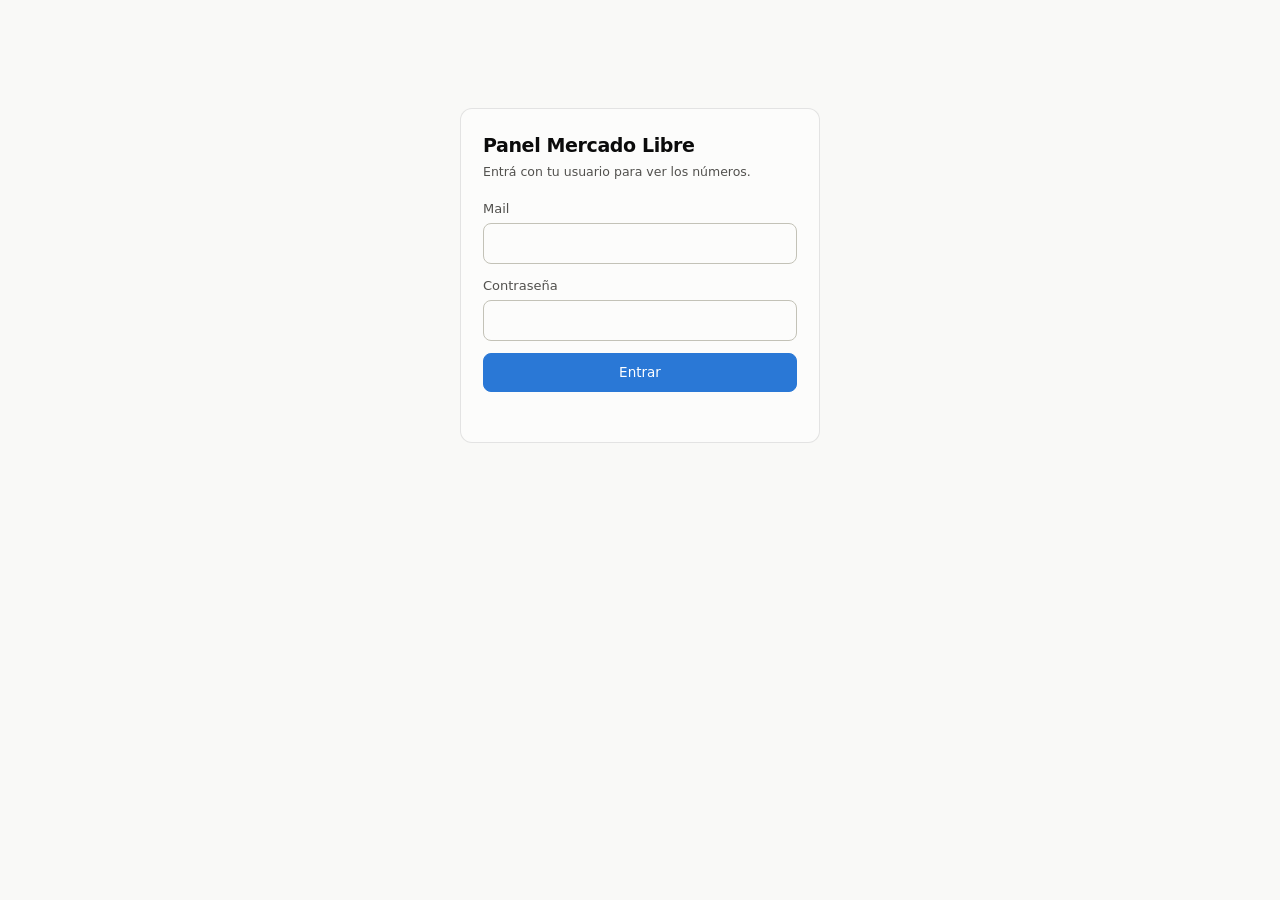
==== index.html @ 1b263638 "Add files via upload" ====
<!doctype html>
<html lang="es">
<head>
<meta charset="utf-8">
<meta name="viewport" content="width=device-width, initial-scale=1, viewport-fit=cover">
<title>Panel Mercado Libre</title>
<style>
  :root{
    color-scheme: light;
    --plane:#f9f9f7; --surface:#fcfcfb;
    --ink:#0b0b0b; --ink-2:#52514e; --muted:#898781;
    --grid:#e1e0d9; --axis:#c3c2b7; --border:rgba(11,11,11,.10);
    --serie:#2a78d6; --bueno:#006300; --malo:#d03b3b;
  }
  @media (prefers-color-scheme: dark){
    :root:not([data-theme="light"]){
      color-scheme: dark;
      --plane:#0d0d0d; --surface:#1a1a19;
      --ink:#f0efec; --ink-2:#c3c2b7; --muted:#898781;
      --grid:#2c2c2a; --axis:#383835; --border:rgba(255,255,255,.10);
      --serie:#3987e5; --bueno:#0ca30c; --malo:#d03b3b;
    }
  }
  :root[data-theme="dark"]{
    color-scheme: dark;
    --plane:#0d0d0d; --surface:#1a1a19;
    --ink:#f0efec; --ink-2:#c3c2b7; --muted:#898781;
    --grid:#2c2c2a; --axis:#383835; --border:rgba(255,255,255,.10);
    --serie:#3987e5; --bueno:#0ca30c; --malo:#d03b3b;
  }
  *{box-sizing:border-box}
  body{
    margin:0; background:var(--plane); color:var(--ink);
    font:15px/1.5 system-ui,-apple-system,"Segoe UI",sans-serif;
    padding-left:env(safe-area-inset-left); padding-right:env(safe-area-inset-right);
  }
  .wrap{max-width:1180px; margin:0 auto; padding:16px}
  h1{font-size:19px; margin:0; letter-spacing:-.02em}
  h2{font-size:14px; margin:26px 0 10px; letter-spacing:-.01em}
  .sub{font-size:12.5px; color:var(--ink-2); margin-top:3px}
  .card{background:var(--surface); border:1px solid var(--border); border-radius:12px}
  .pad{padding:15px 17px}
  .top{display:flex; align-items:flex-start; gap:12px; flex-wrap:wrap; margin-bottom:18px}
  .top .sp{flex:1 1 auto}
  button{
    font:inherit; font-size:13.5px; padding:8px 14px; border-radius:8px; cursor:pointer;
    border:1px solid var(--border); background:var(--surface); color:var(--ink);
  }
  button.p{background:var(--serie); border-color:var(--serie); color:#fff}
  button:disabled{opacity:.55; cursor:default}
  input{
    font:inherit; width:100%; padding:10px 12px; margin-top:4px; border-radius:8px;
    border:1px solid var(--axis); background:var(--surface); color:var(--ink);
  }
  label{display:block; margin-bottom:12px; font-size:13px; color:var(--ink-2)}

  /* ----- login ----- */
  #login{max-width:360px; margin:12vh auto}
  #login .pad{padding:22px}
  #err{color:var(--malo); font-size:13px; margin-top:10px; min-height:18px}

  /* ----- tarjetas de número ----- */
  .kpis{display:grid; gap:12px; grid-template-columns:repeat(auto-fit,minmax(165px,1fr))}
  .kpi .lab{font-size:12px; color:var(--ink-2)}
  .kpi .val{font-size:23px; font-weight:650; letter-spacing:-.02em; margin-top:3px}
  .kpi .hint{font-size:11.5px; color:var(--muted); margin-top:2px}

  /* ----- gráficos ----- */
  .charts{display:grid; gap:12px; grid-template-columns:repeat(auto-fit,minmax(300px,1fr))}
  .chart{position:relative}
  svg{display:block; width:100%; height:auto; overflow:visible}
  .gl{stroke:var(--grid); stroke-width:1}
  .ax{fill:var(--muted); font-size:10px}
  .bar{fill:var(--serie)}
  .bar:hover{opacity:.78}
  .tip{
    position:absolute; pointer-events:none; opacity:0; transition:opacity .1s;
    background:var(--surface); border:1px solid var(--border); border-radius:8px;
    padding:7px 10px; font-size:12px; box-shadow:0 4px 14px rgba(0,0,0,.14); white-space:nowrap; z-index:5;
  }

  /* ----- tablas ----- */
  .scroll{overflow-x:auto; -webkit-overflow-scrolling:touch}
  table{width:100%; border-collapse:collapse; font-size:13px}
  th,td{padding:8px 10px; text-align:left; border-bottom:1px solid var(--grid); white-space:nowrap}
  th{font-size:11.5px; color:var(--ink-2); font-weight:600; text-transform:uppercase; letter-spacing:.04em}
  td.n,th.n{text-align:right; font-variant-numeric:tabular-nums}
  td.t{white-space:normal; min-width:200px; max-width:380px}
  tbody tr:last-child td{border-bottom:0}
  .tag{display:inline-block; font-size:11px; padding:1px 7px; border-radius:999px; border:1px solid var(--border); color:var(--ink-2)}
  .aviso{font-size:12.5px; color:var(--ink-2); margin-top:10px}
  .oculto{display:none}
  @media (max-width:560px){
    .wrap{padding:12px}
    .kpi .val{font-size:20px}
    th,td{padding:7px 8px}
  }
</style>
</head>
<body>

<!-- =================== LOGIN =================== -->
<div id="login" class="card">
  <div class="pad">
    <h1>Panel Mercado Libre</h1>
    <div class="sub" style="margin-bottom:18px">Entrá con tu usuario para ver los números.</div>
    <form id="form-login">
      <label>Mail
        <input type="email" id="mail" autocomplete="username" required>
      </label>
      <label>Contraseña
        <input type="password" id="pass" autocomplete="current-password" required>
      </label>
      <button class="p" type="submit" id="btn-entrar" style="width:100%">Entrar</button>
      <div id="err"></div>
    </form>
  </div>
</div>

<!-- =================== PANEL =================== -->
<div id="panel" class="wrap oculto">
  <div class="top">
    <div>
      <h1>Panel Mercado Libre</h1>
      <div class="sub" id="cuando">cargando…</div>
    </div>
    <div class="sp"></div>
    <button id="btn-tema" title="Cambiar entre claro y oscuro">◐</button>
    <button id="btn-salir">Salir</button>
  </div>

  <div id="contenido"></div>
</div>

<script>
const SUPABASE_URL = 'https://bwbwttwikfizocgkfunx.supabase.co';
const SUPABASE_ANON = 'sb_publishable_n0OxxHgMvSP990vrfa_myg_s1zFRtFX';

// ---------- utilidades ----------
const $ = (s) => document.querySelector(s);
const esc = (s) => String(s ?? '').replace(/[&<>"']/g, (c) => ({'&':'&amp;','<':'&lt;','>':'&gt;','"':'&quot;',"'":'&#39;'}[c]));
const nf = new Intl.NumberFormat('es-AR', { maximumFractionDigits: 0 });
const money = (v) => (v === null || v === undefined || Number.isNaN(Number(v))) ? '—' : '$' + nf.format(Math.round(Number(v)));
const numero = (v) => (v === null || v === undefined) ? '—' : nf.format(Number(v));
const fechaCorta = (d) => { try { return new Date(d + 'T12:00:00').toLocaleDateString('es-AR', { day: '2-digit', month: 'short' }); } catch { return d; } };
const fechaLarga = (d) => { try { return new Date(d).toLocaleString('es-AR'); } catch { return d; } };

const guardar = (k, v) => { try { localStorage.setItem(k, v); } catch {} };
const leer = (k) => { try { return localStorage.getItem(k); } catch { return null; } };
const borrar = (k) => { try { localStorage.removeItem(k); } catch {} };

// ---------- tema ----------
(function tema() {
  const t = leer('tema');
  if (t) document.documentElement.setAttribute('data-theme', t);
})();
$('#btn-tema').onclick = () => {
  const oscuro = getComputedStyle(document.body).backgroundColor === 'rgb(13, 13, 13)';
  const nuevo = oscuro ? 'light' : 'dark';
  document.documentElement.setAttribute('data-theme', nuevo);
  guardar('tema', nuevo);
};

// ---------- sesión ----------
let token = leer('token');

async function entrar(email, password) {
  const r = await fetch(SUPABASE_URL + '/auth/v1/token?grant_type=password', {
    method: 'POST',
    headers: { apikey: SUPABASE_ANON, 'content-type': 'application/json' },
    body: JSON.stringify({ email, password }),
  });
  const j = await r.json().catch(() => ({}));
  if (!r.ok) {
    const m = String(j.error_description || j.msg || j.message || '');
    if (/invalid login/i.test(m)) throw new Error('Mail o contraseña incorrectos.');
    if (/not confirmed/i.test(m)) throw new Error('El usuario está sin confirmar. Pedí que lo confirmen en Supabase.');
    throw new Error(m || 'No pude entrar.');
  }
  token = j.access_token;
  guardar('token', token);
  return token;
}

function salir() {
  borrar('token');
  token = null;
  $('#panel').classList.add('oculto');
  $('#login').classList.remove('oculto');
}
$('#btn-salir').onclick = salir;

/** Lee una tabla. Trae de a 1000 filas hasta terminar. */
async function tabla(nombre, { select = '*', orden = null, limite = 5000 } = {}) {
  const filas = [];
  let desde = 0;
  while (filas.length < limite) {
    const q = new URLSearchParams({ select });
    if (orden) q.set('order', orden);
    const hasta = desde + 999;
    const r = await fetch(`${SUPABASE_URL}/rest/v1/${nombre}?${q}`, {
      headers: {
        apikey: SUPABASE_ANON,
        authorization: 'Bearer ' + token,
        range: `${desde}-${hasta}`,
        'range-unit': 'items',
      },
    });
    if (r.status === 401 || r.status === 403) { const e = new Error('Tu sesión venció. Entrá de nuevo.'); e.vencido = true; throw e; }
    if (!r.ok) throw new Error(`No pude leer ${nombre} (${r.status}).`);
    const lote = await r.json();
    filas.push(...lote);
    if (lote.length < 1000) break;
    desde += 1000;
  }
  return filas;
}

// ---------- gráfico de barras, una sola serie ----------
function barras(cont, { datos, valor, etiqueta, titulo, formato = money }) {
  if (!datos.length) { cont.innerHTML = `<div class="pad"><h3 style="margin:0;font-size:13.5px">${esc(titulo)}</h3><div class="aviso">Sin datos.</div></div>`; return; }
  const W = 560, H = 190, mI = 8, mD = 8, mS = 14, mB = 24;
  const max = Math.max(...datos.map(valor), 0) || 1;
  const anchoUtil = W - mI - mD;
  const paso = anchoUtil / datos.length;
  const ancho = Math.max(1, paso - 2); // 2px de aire entre barras
  const alturaUtil = H - mS - mB;

  // 3 líneas de referencia
  const lineas = [0, 0.5, 1].map((f) => ({ y: mS + alturaUtil * (1 - f), v: max * f }));

  const barrasSvg = datos.map((d, i) => {
    const v = valor(d) || 0;
    const h = Math.max(v > 0 ? 2 : 0, (v / max) * alturaUtil);
    const x = mI + i * paso;
    const y = mS + alturaUtil - h;
    return `<rect class="bar" x="${x.toFixed(1)}" y="${y.toFixed(1)}" width="${ancho.toFixed(1)}" height="${h.toFixed(1)}" rx="3"
              data-i="${i}"><title></title></rect>`;
  }).join('');

  const cadaCuantas = Math.ceil(datos.length / 6);
  const ticks = datos.map((d, i) => (i % cadaCuantas === 0
    ? `<text class="ax" x="${(mI + i * paso + ancho / 2).toFixed(1)}" y="${H - 8}" text-anchor="middle">${esc(etiqueta(d))}</text>` : '')).join('');

  cont.innerHTML = `
    <div class="pad" style="padding-bottom:6px">
      <h3 style="margin:0;font-size:13.5px">${esc(titulo)}</h3>
      <div class="sub">máximo del período: ${formato(max)}</div>
    </div>
    <div class="chart">
      <svg viewBox="0 0 ${W} ${H}" preserveAspectRatio="none" role="img" aria-label="${esc(titulo)}">
        ${lineas.map((l) => `<line class="gl" x1="${mI}" x2="${W - mD}" y1="${l.y.toFixed(1)}" y2="${l.y.toFixed(1)}"/>`).join('')}
        ${barrasSvg}
        ${ticks}
      </svg>
      <div class="tip"></div>
    </div>`;

  const tip = cont.querySelector('.tip');
  const chart = cont.querySelector('.chart');
  chart.addEventListener('pointermove', (e) => {
    const r = e.target.closest('.bar');
    if (!r) { tip.style.opacity = 0; return; }
    const d = datos[Number(r.dataset.i)];
    tip.innerHTML = `<b>${esc(etiqueta(d))}</b> · ${formato(valor(d))}`;
    const caja = chart.getBoundingClientRect();
    tip.style.opacity = 1;
    tip.style.left = Math.min(Math.max(8, e.clientX - caja.left - tip.offsetWidth / 2), caja.width - tip.offsetWidth - 8) + 'px';
    tip.style.top = Math.max(0, e.clientY - caja.top - tip.offsetHeight - 10) + 'px';
  });
  chart.addEventListener('pointerleave', () => { tip.style.opacity = 0; });
}

// ---------- armado del panel ----------
function kpi(lab, val, hint) {
  return `<div class="card pad kpi"><div class="lab">${esc(lab)}</div><div class="val">${val}</div>${hint ? `<div class="hint">${esc(hint)}</div>` : ''}</div>`;
}

async function cargar() {
  const cont = $('#contenido');
  cont.innerHTML = '<div class="card pad">Cargando datos…</div>';

  const [sync] = await tabla('ml_sync');
  const ventas = await tabla('ml_sales', { orden: 'sold_at.desc' });
  const publicaciones = await tabla('ml_listings');
  const ads = await tabla('ml_ads_daily', { orden: 'day.asc' });

  const t = sync?.totals || {};
  $('#cuando').textContent = sync
    ? `Datos subidos el ${fechaLarga(sync.synced_at)} · período ${sync.period_from} → ${sync.period_to}`
    : 'Todavía no se subió ningún dato desde la fábrica.';

  // --- facturación por día, a partir de las ventas ---
  const porDia = new Map();
  for (const v of ventas) porDia.set(v.sold_at, (porDia.get(v.sold_at) || 0) + Number(v.gross_revenue || 0));
  const dias = [...porDia.entries()].sort((a, b) => a[0] < b[0] ? -1 : 1).map(([day, total]) => ({ day, total }));

  // --- ranking de publicaciones por facturación del período ---
  const porItem = new Map();
  for (const v of ventas) {
    const k = v.item_id || v.sku || 'sin-id';
    const a = porItem.get(k) || { item_id: v.item_id, titulo: v.title, sku: v.sku, unidades: 0, facturacion: 0, publicidad: 0 };
    a.unidades += Number(v.quantity || 1);
    a.facturacion += Number(v.gross_revenue || 0);
    a.publicidad += Number(v.advertising || 0);
    porItem.set(k, a);
  }
  const porId = new Map(publicaciones.map((p) => [p.item_id, p]));
  const ranking = [...porItem.values()].sort((a, b) => b.facturacion - a.facturacion).slice(0, 40);

  const seLlevaMl = (Number(t.commission) || 0) + (Number(t.shipping) || 0) + (Number(t.financing) || 0) + (Number(t.other) || 0);

  cont.innerHTML = `
    <div class="kpis">
      ${kpi('Facturación', money(t.grossRevenue), `${numero(t.orders)} órdenes · ${numero(t.units)} unidades`)}
      ${kpi('Ticket promedio', money(t.avgTicket), 'por orden')}
      ${kpi('Se lleva Mercado Libre', money(seLlevaMl), t.totalPaidToMlPct ? `comisión, envío y cargos` : '')}
      ${kpi('Publicidad', money(t.advertising), t.adsPctOfRevenue ? `${String(t.adsPctOfRevenue).replace('.', ',')}% de la facturación` : '')}
      ${kpi('Neto recibido', money(t.netReceived), 'lo que deposita Mercado Libre')}
      ${kpi('Publicaciones activas', numero(t.listingsActive), `de ${numero(t.listingsTotal)} en total`)}
    </div>
    ${t.profitKnown === false ? `<div class="card pad aviso" style="margin-top:12px">
      <b>Ojo:</b> la ganancia y el margen no aparecen porque faltan costos de producto cargados en el panel de la fábrica.
      Los números de arriba son facturación y cargos, no ganancia.
    </div>` : ''}

    <h2>Día a día</h2>
    <div class="charts">
      <div class="card" id="g-fact"></div>
      <div class="card" id="g-ads"></div>
    </div>

    <h2>Publicaciones que más facturaron</h2>
    <div class="card scroll">
      <table>
        <thead><tr>
          <th>Publicación</th><th>SKU</th><th class="n">Unidades</th><th class="n">Facturación</th>
          <th class="n">Publicidad</th><th class="n">Precio hoy</th><th class="n">Stock</th><th>Estado</th>
        </tr></thead>
        <tbody>
          ${ranking.map((r) => {
            const p = porId.get(r.item_id) || {};
            return `<tr>
              <td class="t">${p.permalink ? `<a href="${esc(p.permalink)}" target="_blank" rel="noopener" style="color:inherit">${esc(r.titulo || '—')}</a>` : esc(r.titulo || '—')}</td>
              <td>${esc(r.sku || '—')}</td>
              <td class="n">${numero(r.unidades)}</td>
              <td class="n">${money(r.facturacion)}</td>
              <td class="n">${r.publicidad ? money(r.publicidad) : '—'}</td>
              <td class="n">${money(p.price)}</td>
              <td class="n">${numero(p.stock)}</td>
              <td><span class="tag">${esc(p.status || '—')}</span></td>
            </tr>`;
          }).join('')}
        </tbody>
      </table>
    </div>

    <h2>Últimas ventas</h2>
    <div class="card scroll">
      <table>
        <thead><tr>
          <th>Fecha</th><th>Publicación</th><th class="n">Cant.</th><th class="n">Cobrado</th>
          <th class="n">Comisión</th><th class="n">Envío</th><th class="n">Neto</th>
        </tr></thead>
        <tbody>
          ${ventas.slice(0, 60).map((v) => `<tr>
            <td>${fechaCorta(v.sold_at)}</td>
            <td class="t">${esc(v.title || v.item_id || '—')}</td>
            <td class="n">${numero(v.quantity)}</td>
            <td class="n">${money(v.gross_revenue)}</td>
            <td class="n">${money(v.commission)}</td>
            <td class="n">${money(v.shipping)}</td>
            <td class="n">${money(v.net_received)}</td>
          </tr>`).join('')}
        </tbody>
      </table>
      <div class="pad aviso">Se muestran las 60 más recientes de ${numero(ventas.length)}.</div>
    </div>

    <div class="aviso" style="margin:26px 0 40px">
      Esta página <b>solo lee</b>. Desde acá no se puede cambiar nada, ni en el panel ni en Mercado Libre.
      Los datos se actualizan cuando se suben desde la computadora de la fábrica.
    </div>`;

  barras($('#g-fact'), { datos: dias, valor: (d) => d.total, etiqueta: (d) => fechaCorta(d.day), titulo: 'Facturación por día' });
  barras($('#g-ads'), { datos: ads, valor: (d) => Number(d.cost || 0), etiqueta: (d) => fechaCorta(d.day), titulo: 'Publicidad por día' });
}

async function mostrarPanel() {
  $('#login').classList.add('oculto');
  $('#panel').classList.remove('oculto');
  try {
    await cargar();
  } catch (e) {
    if (e.vencido) { salir(); $('#err').textContent = e.message; return; }
    $('#contenido').innerHTML = `<div class="card pad"><b>No pude traer los datos.</b><div class="aviso">${esc(e.message)}</div></div>`;
  }
}

$('#form-login').onsubmit = async (e) => {
  e.preventDefault();
  const b = $('#btn-entrar');
  b.disabled = true; b.textContent = 'Entrando…'; $('#err').textContent = '';
  try {
    await entrar($('#mail').value.trim(), $('#pass').value);
    $('#pass').value = '';
    await mostrarPanel();
  } catch (err) {
    $('#err').textContent = err.message;
  } finally {
    b.disabled = false; b.textContent = 'Entrar';
  }
};

if (token) mostrarPanel();
</script>
</body>
</html>
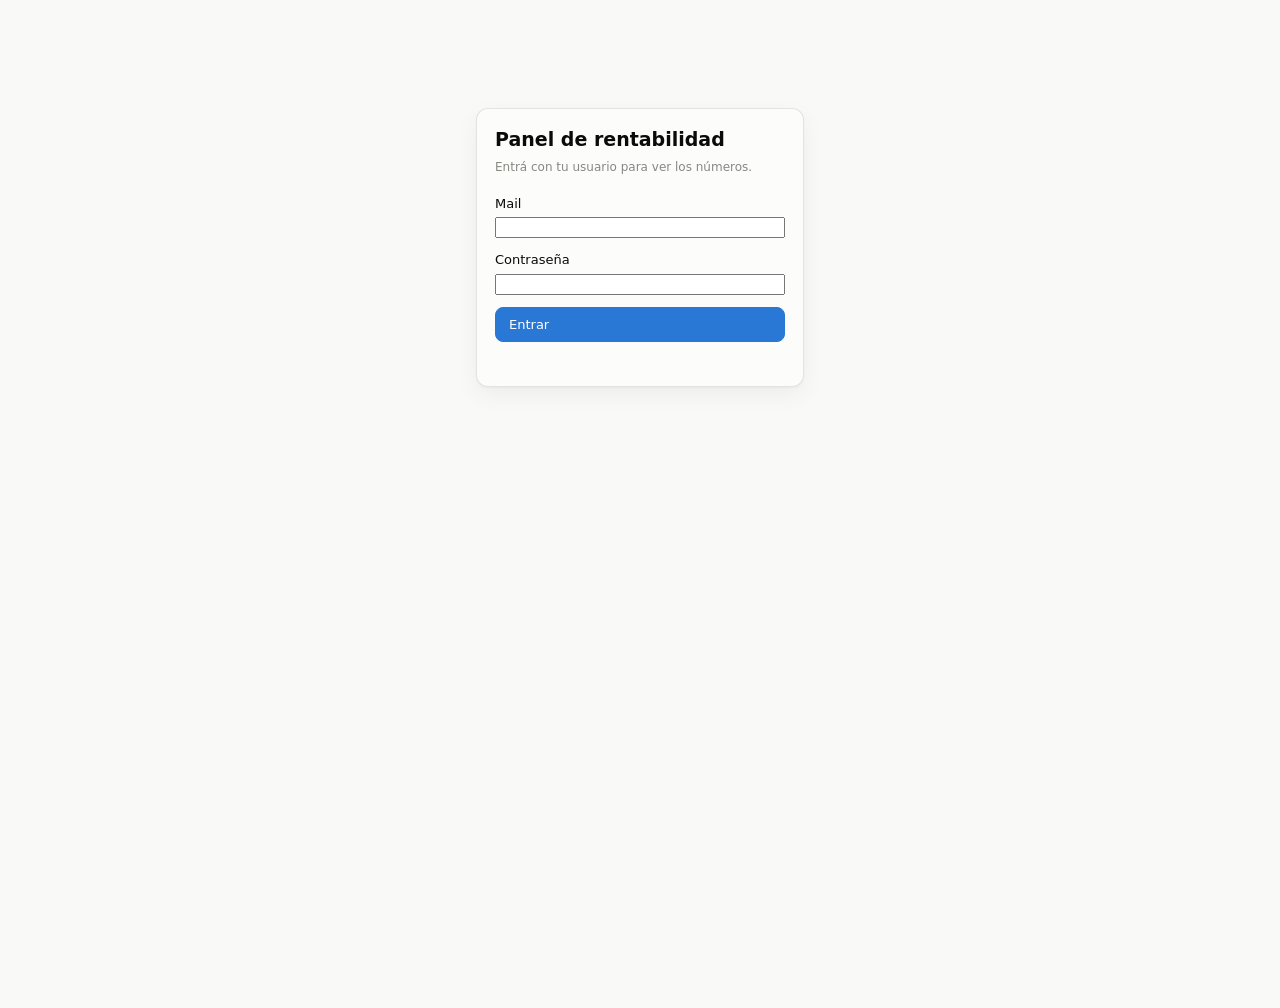
==== commit c96fca6e: "Add files via upload" ====
--- a/index.html
+++ b/index.html
@@ -1,418 +1,100 @@
 <!doctype html>
-<html lang="es">
+<html lang="es-AR">
 <head>
-<meta charset="utf-8">
-<meta name="viewport" content="width=device-width, initial-scale=1, viewport-fit=cover">
-<title>Panel Mercado Libre</title>
-<style>
-  :root{
-    color-scheme: light;
-    --plane:#f9f9f7; --surface:#fcfcfb;
-    --ink:#0b0b0b; --ink-2:#52514e; --muted:#898781;
-    --grid:#e1e0d9; --axis:#c3c2b7; --border:rgba(11,11,11,.10);
-    --serie:#2a78d6; --bueno:#006300; --malo:#d03b3b;
-  }
-  @media (prefers-color-scheme: dark){
-    :root:not([data-theme="light"]){
-      color-scheme: dark;
-      --plane:#0d0d0d; --surface:#1a1a19;
-      --ink:#f0efec; --ink-2:#c3c2b7; --muted:#898781;
-      --grid:#2c2c2a; --axis:#383835; --border:rgba(255,255,255,.10);
-      --serie:#3987e5; --bueno:#0ca30c; --malo:#d03b3b;
-    }
-  }
-  :root[data-theme="dark"]{
-    color-scheme: dark;
-    --plane:#0d0d0d; --surface:#1a1a19;
-    --ink:#f0efec; --ink-2:#c3c2b7; --muted:#898781;
-    --grid:#2c2c2a; --axis:#383835; --border:rgba(255,255,255,.10);
-    --serie:#3987e5; --bueno:#0ca30c; --malo:#d03b3b;
-  }
-  *{box-sizing:border-box}
-  body{
-    margin:0; background:var(--plane); color:var(--ink);
-    font:15px/1.5 system-ui,-apple-system,"Segoe UI",sans-serif;
-    padding-left:env(safe-area-inset-left); padding-right:env(safe-area-inset-right);
-  }
-  .wrap{max-width:1180px; margin:0 auto; padding:16px}
-  h1{font-size:19px; margin:0; letter-spacing:-.02em}
-  h2{font-size:14px; margin:26px 0 10px; letter-spacing:-.01em}
-  .sub{font-size:12.5px; color:var(--ink-2); margin-top:3px}
-  .card{background:var(--surface); border:1px solid var(--border); border-radius:12px}
-  .pad{padding:15px 17px}
-  .top{display:flex; align-items:flex-start; gap:12px; flex-wrap:wrap; margin-bottom:18px}
-  .top .sp{flex:1 1 auto}
-  button{
-    font:inherit; font-size:13.5px; padding:8px 14px; border-radius:8px; cursor:pointer;
-    border:1px solid var(--border); background:var(--surface); color:var(--ink);
-  }
-  button.p{background:var(--serie); border-color:var(--serie); color:#fff}
-  button:disabled{opacity:.55; cursor:default}
-  input{
-    font:inherit; width:100%; padding:10px 12px; margin-top:4px; border-radius:8px;
-    border:1px solid var(--axis); background:var(--surface); color:var(--ink);
-  }
-  label{display:block; margin-bottom:12px; font-size:13px; color:var(--ink-2)}
-
-  /* ----- login ----- */
-  #login{max-width:360px; margin:12vh auto}
-  #login .pad{padding:22px}
-  #err{color:var(--malo); font-size:13px; margin-top:10px; min-height:18px}
-
-  /* ----- tarjetas de número ----- */
-  .kpis{display:grid; gap:12px; grid-template-columns:repeat(auto-fit,minmax(165px,1fr))}
-  .kpi .lab{font-size:12px; color:var(--ink-2)}
-  .kpi .val{font-size:23px; font-weight:650; letter-spacing:-.02em; margin-top:3px}
-  .kpi .hint{font-size:11.5px; color:var(--muted); margin-top:2px}
-
-  /* ----- gráficos ----- */
-  .charts{display:grid; gap:12px; grid-template-columns:repeat(auto-fit,minmax(300px,1fr))}
-  .chart{position:relative}
-  svg{display:block; width:100%; height:auto; overflow:visible}
-  .gl{stroke:var(--grid); stroke-width:1}
-  .ax{fill:var(--muted); font-size:10px}
-  .bar{fill:var(--serie)}
-  .bar:hover{opacity:.78}
-  .tip{
-    position:absolute; pointer-events:none; opacity:0; transition:opacity .1s;
-    background:var(--surface); border:1px solid var(--border); border-radius:8px;
-    padding:7px 10px; font-size:12px; box-shadow:0 4px 14px rgba(0,0,0,.14); white-space:nowrap; z-index:5;
-  }
-
-  /* ----- tablas ----- */
-  .scroll{overflow-x:auto; -webkit-overflow-scrolling:touch}
-  table{width:100%; border-collapse:collapse; font-size:13px}
-  th,td{padding:8px 10px; text-align:left; border-bottom:1px solid var(--grid); white-space:nowrap}
-  th{font-size:11.5px; color:var(--ink-2); font-weight:600; text-transform:uppercase; letter-spacing:.04em}
-  td.n,th.n{text-align:right; font-variant-numeric:tabular-nums}
-  td.t{white-space:normal; min-width:200px; max-width:380px}
-  tbody tr:last-child td{border-bottom:0}
-  .tag{display:inline-block; font-size:11px; padding:1px 7px; border-radius:999px; border:1px solid var(--border); color:var(--ink-2)}
-  .aviso{font-size:12.5px; color:var(--ink-2); margin-top:10px}
-  .oculto{display:none}
-  @media (max-width:560px){
-    .wrap{padding:12px}
-    .kpi .val{font-size:20px}
-    th,td{padding:7px 8px}
-  }
-</style>
+  <meta charset="utf-8">
+  <meta name="viewport" content="width=device-width, initial-scale=1, viewport-fit=cover">
+  <title>Panel Mercado Libre — Rentabilidad</title>
+  <meta name="color-scheme" content="light dark">
+  <link rel="icon" href="data:image/svg+xml,<svg xmlns='http://www.w3.org/2000/svg' viewBox='0 0 32 32'><rect width='32' height='32' rx='8' fill='%232a78d6'/><path d='M8 21l5-7 4 4 7-9' stroke='white' stroke-width='2.5' fill='none' stroke-linecap='round' stroke-linejoin='round'/></svg>">
+  <link rel="stylesheet" href="./css/app.css">
 </head>
 <body>
+  <div class="app" id="app">
+    <aside class="sidebar" id="sidebar">
+      <div class="brand">
+        <div class="brand-mark">ML</div>
+        <div class="brand-text">
+          <b>Panel de rentabilidad</b>
+          <span>Mercado Libre Argentina</span>
+        </div>
+      </div>
+      <nav class="nav" id="nav"></nav>
+      <div class="sidebar-foot" id="conn-foot"></div>
+    </aside>
 
-<!-- =================== LOGIN =================== -->
-<div id="login" class="card">
-  <div class="pad">
-    <h1>Panel Mercado Libre</h1>
-    <div class="sub" style="margin-bottom:18px">Entrá con tu usuario para ver los números.</div>
-    <form id="form-login">
-      <label>Mail
-        <input type="email" id="mail" autocomplete="username" required>
-      </label>
-      <label>Contraseña
-        <input type="password" id="pass" autocomplete="current-password" required>
-      </label>
-      <button class="p" type="submit" id="btn-entrar" style="width:100%">Entrar</button>
-      <div id="err"></div>
-    </form>
-  </div>
-</div>
-
-<!-- =================== PANEL =================== -->
-<div id="panel" class="wrap oculto">
-  <div class="top">
-    <div>
-      <h1>Panel Mercado Libre</h1>
-      <div class="sub" id="cuando">cargando…</div>
+    <div class="main">
+      <header class="topbar">
+        <button class="btn ghost menu-btn" id="menu-btn" aria-label="Menú">☰</button>
+        <div>
+          <h1 id="view-title">Dashboard</h1>
+          <div class="sub" id="view-sub"></div>
+        </div>
+        <div class="spacer"></div>
+        <div class="controls" id="period-controls"></div>
+        <button class="btn ghost" id="salir-btn" title="Salir">Salir</button>
+        <button class="btn ghost" id="print-btn" title="Imprimir o guardar en PDF">⎙</button>
+        <button class="btn ghost" id="theme-btn" title="Cambiar tema">◐</button>
+        <button class="btn" id="refresh-btn" title="Actualizar datos">↻</button>
+      </header>
+      <div id="print-head" class="solo-impresion"></div>
+      <main class="content" id="content">
+        <div class="loading">Cargando…</div>
+      </main>
     </div>
-    <div class="sp"></div>
-    <button id="btn-tema" title="Cambiar entre claro y oscuro">◐</button>
-    <button id="btn-salir">Salir</button>
   </div>
 
-  <div id="contenido"></div>
-</div>
+  <div class="tip" id="tip"></div>
+  <div id="modal-root"></div>
 
-<script>
-const SUPABASE_URL = 'https://bwbwttwikfizocgkfunx.supabase.co';
-const SUPABASE_ANON = 'sb_publishable_n0OxxHgMvSP990vrfa_myg_s1zFRtFX';
+  <!-- ===================== ENTRADA ===================== -->
+  <div id="nube-login" style="max-width:360px;margin:12vh auto;padding:0 16px">
+    <div class="card card-pad">
+      <h1 style="font-size:19px;margin:0 0 4px">Panel de rentabilidad</h1>
+      <div class="note" style="margin-bottom:18px">Entrá con tu usuario para ver los números.</div>
+      <form id="nube-form">
+        <label style="display:block;margin-bottom:12px;font-size:13px">Mail
+          <input type="email" id="nube-mail" autocomplete="username" required style="width:100%;margin-top:4px">
+        </label>
+        <label style="display:block;margin-bottom:12px;font-size:13px">Contraseña
+          <input type="password" id="nube-pass" autocomplete="current-password" required style="width:100%;margin-top:4px">
+        </label>
+        <button class="btn primary" type="submit" id="nube-entrar" style="width:100%">Entrar</button>
+        <div id="nube-err" style="color:var(--bad,#d03b3b);font-size:13px;margin-top:10px;min-height:18px"></div>
+      </form>
+    </div>
+  </div>
 
-// ---------- utilidades ----------
-const $ = (s) => document.querySelector(s);
-const esc = (s) => String(s ?? '').replace(/[&<>"']/g, (c) => ({'&':'&amp;','<':'&lt;','>':'&gt;','"':'&quot;',"'":'&#39;'}[c]));
-const nf = new Intl.NumberFormat('es-AR', { maximumFractionDigits: 0 });
-const money = (v) => (v === null || v === undefined || Number.isNaN(Number(v))) ? '—' : '$' + nf.format(Math.round(Number(v)));
-const numero = (v) => (v === null || v === undefined) ? '—' : nf.format(Number(v));
-const fechaCorta = (d) => { try { return new Date(d + 'T12:00:00').toLocaleDateString('es-AR', { day: '2-digit', month: 'short' }); } catch { return d; } };
-const fechaLarga = (d) => { try { return new Date(d).toLocaleString('es-AR'); } catch { return d; } };
+  <script type="module">
+    import { entrar, haySesion, salir } from './js/api.js';
+    const login = document.getElementById('nube-login');
+    const app = document.getElementById('app');
+    const err = document.getElementById('nube-err');
+    app.style.display = 'none';
 
-const guardar = (k, v) => { try { localStorage.setItem(k, v); } catch {} };
-const leer = (k) => { try { return localStorage.getItem(k); } catch { return null; } };
-const borrar = (k) => { try { localStorage.removeItem(k); } catch {} };
+    async function arrancar() {
+      login.style.display = 'none';
+      app.style.display = '';
+      await import('./js/app.js');
+      const b = document.getElementById('salir-btn');
+      if (b) b.addEventListener('click', salir);
+    }
 
-// ---------- tema ----------
-(function tema() {
-  const t = leer('tema');
-  if (t) document.documentElement.setAttribute('data-theme', t);
-})();
-$('#btn-tema').onclick = () => {
-  const oscuro = getComputedStyle(document.body).backgroundColor === 'rgb(13, 13, 13)';
-  const nuevo = oscuro ? 'light' : 'dark';
-  document.documentElement.setAttribute('data-theme', nuevo);
-  guardar('tema', nuevo);
-};
+    document.getElementById('nube-form').addEventListener('submit', async (e) => {
+      e.preventDefault();
+      const btn = document.getElementById('nube-entrar');
+      btn.disabled = true; btn.textContent = 'Entrando…'; err.textContent = '';
+      try {
+        await entrar(document.getElementById('nube-mail').value.trim(), document.getElementById('nube-pass').value);
+        document.getElementById('nube-pass').value = '';
+        await arrancar();
+      } catch (e2) {
+        err.textContent = e2.message;
+      } finally {
+        btn.disabled = false; btn.textContent = 'Entrar';
+      }
+    });
 
-// ---------- sesión ----------
-let token = leer('token');
-
-async function entrar(email, password) {
-  const r = await fetch(SUPABASE_URL + '/auth/v1/token?grant_type=password', {
-    method: 'POST',
-    headers: { apikey: SUPABASE_ANON, 'content-type': 'application/json' },
-    body: JSON.stringify({ email, password }),
-  });
-  const j = await r.json().catch(() => ({}));
-  if (!r.ok) {
-    const m = String(j.error_description || j.msg || j.message || '');
-    if (/invalid login/i.test(m)) throw new Error('Mail o contraseña incorrectos.');
-    if (/not confirmed/i.test(m)) throw new Error('El usuario está sin confirmar. Pedí que lo confirmen en Supabase.');
-    throw new Error(m || 'No pude entrar.');
-  }
-  token = j.access_token;
-  guardar('token', token);
-  return token;
-}
-
-function salir() {
-  borrar('token');
-  token = null;
-  $('#panel').classList.add('oculto');
-  $('#login').classList.remove('oculto');
-}
-$('#btn-salir').onclick = salir;
-
-/** Lee una tabla. Trae de a 1000 filas hasta terminar. */
-async function tabla(nombre, { select = '*', orden = null, limite = 5000 } = {}) {
-  const filas = [];
-  let desde = 0;
-  while (filas.length < limite) {
-    const q = new URLSearchParams({ select });
-    if (orden) q.set('order', orden);
-    const hasta = desde + 999;
-    const r = await fetch(`${SUPABASE_URL}/rest/v1/${nombre}?${q}`, {
-      headers: {
-        apikey: SUPABASE_ANON,
-        authorization: 'Bearer ' + token,
-        range: `${desde}-${hasta}`,
-        'range-unit': 'items',
-      },
-    });
-    if (r.status === 401 || r.status === 403) { const e = new Error('Tu sesión venció. Entrá de nuevo.'); e.vencido = true; throw e; }
-    if (!r.ok) throw new Error(`No pude leer ${nombre} (${r.status}).`);
-    const lote = await r.json();
-    filas.push(...lote);
-    if (lote.length < 1000) break;
-    desde += 1000;
-  }
-  return filas;
-}
-
-// ---------- gráfico de barras, una sola serie ----------
-function barras(cont, { datos, valor, etiqueta, titulo, formato = money }) {
-  if (!datos.length) { cont.innerHTML = `<div class="pad"><h3 style="margin:0;font-size:13.5px">${esc(titulo)}</h3><div class="aviso">Sin datos.</div></div>`; return; }
-  const W = 560, H = 190, mI = 8, mD = 8, mS = 14, mB = 24;
-  const max = Math.max(...datos.map(valor), 0) || 1;
-  const anchoUtil = W - mI - mD;
-  const paso = anchoUtil / datos.length;
-  const ancho = Math.max(1, paso - 2); // 2px de aire entre barras
-  const alturaUtil = H - mS - mB;
-
-  // 3 líneas de referencia
-  const lineas = [0, 0.5, 1].map((f) => ({ y: mS + alturaUtil * (1 - f), v: max * f }));
-
-  const barrasSvg = datos.map((d, i) => {
-    const v = valor(d) || 0;
-    const h = Math.max(v > 0 ? 2 : 0, (v / max) * alturaUtil);
-    const x = mI + i * paso;
-    const y = mS + alturaUtil - h;
-    return `<rect class="bar" x="${x.toFixed(1)}" y="${y.toFixed(1)}" width="${ancho.toFixed(1)}" height="${h.toFixed(1)}" rx="3"
-              data-i="${i}"><title></title></rect>`;
-  }).join('');
-
-  const cadaCuantas = Math.ceil(datos.length / 6);
-  const ticks = datos.map((d, i) => (i % cadaCuantas === 0
-    ? `<text class="ax" x="${(mI + i * paso + ancho / 2).toFixed(1)}" y="${H - 8}" text-anchor="middle">${esc(etiqueta(d))}</text>` : '')).join('');
-
-  cont.innerHTML = `
-    <div class="pad" style="padding-bottom:6px">
-      <h3 style="margin:0;font-size:13.5px">${esc(titulo)}</h3>
-      <div class="sub">máximo del período: ${formato(max)}</div>
-    </div>
-    <div class="chart">
-      <svg viewBox="0 0 ${W} ${H}" preserveAspectRatio="none" role="img" aria-label="${esc(titulo)}">
-        ${lineas.map((l) => `<line class="gl" x1="${mI}" x2="${W - mD}" y1="${l.y.toFixed(1)}" y2="${l.y.toFixed(1)}"/>`).join('')}
-        ${barrasSvg}
-        ${ticks}
-      </svg>
-      <div class="tip"></div>
-    </div>`;
-
-  const tip = cont.querySelector('.tip');
-  const chart = cont.querySelector('.chart');
-  chart.addEventListener('pointermove', (e) => {
-    const r = e.target.closest('.bar');
-    if (!r) { tip.style.opacity = 0; return; }
-    const d = datos[Number(r.dataset.i)];
-    tip.innerHTML = `<b>${esc(etiqueta(d))}</b> · ${formato(valor(d))}`;
-    const caja = chart.getBoundingClientRect();
-    tip.style.opacity = 1;
-    tip.style.left = Math.min(Math.max(8, e.clientX - caja.left - tip.offsetWidth / 2), caja.width - tip.offsetWidth - 8) + 'px';
-    tip.style.top = Math.max(0, e.clientY - caja.top - tip.offsetHeight - 10) + 'px';
-  });
-  chart.addEventListener('pointerleave', () => { tip.style.opacity = 0; });
-}
-
-// ---------- armado del panel ----------
-function kpi(lab, val, hint) {
-  return `<div class="card pad kpi"><div class="lab">${esc(lab)}</div><div class="val">${val}</div>${hint ? `<div class="hint">${esc(hint)}</div>` : ''}</div>`;
-}
-
-async function cargar() {
-  const cont = $('#contenido');
-  cont.innerHTML = '<div class="card pad">Cargando datos…</div>';
-
-  const [sync] = await tabla('ml_sync');
-  const ventas = await tabla('ml_sales', { orden: 'sold_at.desc' });
-  const publicaciones = await tabla('ml_listings');
-  const ads = await tabla('ml_ads_daily', { orden: 'day.asc' });
-
-  const t = sync?.totals || {};
-  $('#cuando').textContent = sync
-    ? `Datos subidos el ${fechaLarga(sync.synced_at)} · período ${sync.period_from} → ${sync.period_to}`
-    : 'Todavía no se subió ningún dato desde la fábrica.';
-
-  // --- facturación por día, a partir de las ventas ---
-  const porDia = new Map();
-  for (const v of ventas) porDia.set(v.sold_at, (porDia.get(v.sold_at) || 0) + Number(v.gross_revenue || 0));
-  const dias = [...porDia.entries()].sort((a, b) => a[0] < b[0] ? -1 : 1).map(([day, total]) => ({ day, total }));
-
-  // --- ranking de publicaciones por facturación del período ---
-  const porItem = new Map();
-  for (const v of ventas) {
-    const k = v.item_id || v.sku || 'sin-id';
-    const a = porItem.get(k) || { item_id: v.item_id, titulo: v.title, sku: v.sku, unidades: 0, facturacion: 0, publicidad: 0 };
-    a.unidades += Number(v.quantity || 1);
-    a.facturacion += Number(v.gross_revenue || 0);
-    a.publicidad += Number(v.advertising || 0);
-    porItem.set(k, a);
-  }
-  const porId = new Map(publicaciones.map((p) => [p.item_id, p]));
-  const ranking = [...porItem.values()].sort((a, b) => b.facturacion - a.facturacion).slice(0, 40);
-
-  const seLlevaMl = (Number(t.commission) || 0) + (Number(t.shipping) || 0) + (Number(t.financing) || 0) + (Number(t.other) || 0);
-
-  cont.innerHTML = `
-    <div class="kpis">
-      ${kpi('Facturación', money(t.grossRevenue), `${numero(t.orders)} órdenes · ${numero(t.units)} unidades`)}
-      ${kpi('Ticket promedio', money(t.avgTicket), 'por orden')}
-      ${kpi('Se lleva Mercado Libre', money(seLlevaMl), t.totalPaidToMlPct ? `comisión, envío y cargos` : '')}
-      ${kpi('Publicidad', money(t.advertising), t.adsPctOfRevenue ? `${String(t.adsPctOfRevenue).replace('.', ',')}% de la facturación` : '')}
-      ${kpi('Neto recibido', money(t.netReceived), 'lo que deposita Mercado Libre')}
-      ${kpi('Publicaciones activas', numero(t.listingsActive), `de ${numero(t.listingsTotal)} en total`)}
-    </div>
-    ${t.profitKnown === false ? `<div class="card pad aviso" style="margin-top:12px">
-      <b>Ojo:</b> la ganancia y el margen no aparecen porque faltan costos de producto cargados en el panel de la fábrica.
-      Los números de arriba son facturación y cargos, no ganancia.
-    </div>` : ''}
-
-    <h2>Día a día</h2>
-    <div class="charts">
-      <div class="card" id="g-fact"></div>
-      <div class="card" id="g-ads"></div>
-    </div>
-
-    <h2>Publicaciones que más facturaron</h2>
-    <div class="card scroll">
-      <table>
-        <thead><tr>
-          <th>Publicación</th><th>SKU</th><th class="n">Unidades</th><th class="n">Facturación</th>
-          <th class="n">Publicidad</th><th class="n">Precio hoy</th><th class="n">Stock</th><th>Estado</th>
-        </tr></thead>
-        <tbody>
-          ${ranking.map((r) => {
-            const p = porId.get(r.item_id) || {};
-            return `<tr>
-              <td class="t">${p.permalink ? `<a href="${esc(p.permalink)}" target="_blank" rel="noopener" style="color:inherit">${esc(r.titulo || '—')}</a>` : esc(r.titulo || '—')}</td>
-              <td>${esc(r.sku || '—')}</td>
-              <td class="n">${numero(r.unidades)}</td>
-              <td class="n">${money(r.facturacion)}</td>
-              <td class="n">${r.publicidad ? money(r.publicidad) : '—'}</td>
-              <td class="n">${money(p.price)}</td>
-              <td class="n">${numero(p.stock)}</td>
-              <td><span class="tag">${esc(p.status || '—')}</span></td>
-            </tr>`;
-          }).join('')}
-        </tbody>
-      </table>
-    </div>
-
-    <h2>Últimas ventas</h2>
-    <div class="card scroll">
-      <table>
-        <thead><tr>
-          <th>Fecha</th><th>Publicación</th><th class="n">Cant.</th><th class="n">Cobrado</th>
-          <th class="n">Comisión</th><th class="n">Envío</th><th class="n">Neto</th>
-        </tr></thead>
-        <tbody>
-          ${ventas.slice(0, 60).map((v) => `<tr>
-            <td>${fechaCorta(v.sold_at)}</td>
-            <td class="t">${esc(v.title || v.item_id || '—')}</td>
-            <td class="n">${numero(v.quantity)}</td>
-            <td class="n">${money(v.gross_revenue)}</td>
-            <td class="n">${money(v.commission)}</td>
-            <td class="n">${money(v.shipping)}</td>
-            <td class="n">${money(v.net_received)}</td>
-          </tr>`).join('')}
-        </tbody>
-      </table>
-      <div class="pad aviso">Se muestran las 60 más recientes de ${numero(ventas.length)}.</div>
-    </div>
-
-    <div class="aviso" style="margin:26px 0 40px">
-      Esta página <b>solo lee</b>. Desde acá no se puede cambiar nada, ni en el panel ni en Mercado Libre.
-      Los datos se actualizan cuando se suben desde la computadora de la fábrica.
-    </div>`;
-
-  barras($('#g-fact'), { datos: dias, valor: (d) => d.total, etiqueta: (d) => fechaCorta(d.day), titulo: 'Facturación por día' });
-  barras($('#g-ads'), { datos: ads, valor: (d) => Number(d.cost || 0), etiqueta: (d) => fechaCorta(d.day), titulo: 'Publicidad por día' });
-}
-
-async function mostrarPanel() {
-  $('#login').classList.add('oculto');
-  $('#panel').classList.remove('oculto');
-  try {
-    await cargar();
-  } catch (e) {
-    if (e.vencido) { salir(); $('#err').textContent = e.message; return; }
-    $('#contenido').innerHTML = `<div class="card pad"><b>No pude traer los datos.</b><div class="aviso">${esc(e.message)}</div></div>`;
-  }
-}
-
-$('#form-login').onsubmit = async (e) => {
-  e.preventDefault();
-  const b = $('#btn-entrar');
-  b.disabled = true; b.textContent = 'Entrando…'; $('#err').textContent = '';
-  try {
-    await entrar($('#mail').value.trim(), $('#pass').value);
-    $('#pass').value = '';
-    await mostrarPanel();
-  } catch (err) {
-    $('#err').textContent = err.message;
-  } finally {
-    b.disabled = false; b.textContent = 'Entrar';
-  }
-};
-
-if (token) mostrarPanel();
-</script>
+    if (haySesion()) arrancar();
+  </script>
 </body>
 </html>
--- a/css/app.css
+++ b/css/app.css
@@ -0,0 +1,419 @@
+/* ============================================================
+   ML Dashboard — sistema de diseño
+   Paleta de datos validada (Delta E / daltonismo) según guía de dataviz.
+   ============================================================ */
+
+:root {
+  color-scheme: light;
+  --plane: #f9f9f7;
+  --surface: #fcfcfb;
+  --surface-2: #f3f2ee;
+  --ink: #0b0b0b;
+  --ink-2: #52514e;
+  --muted: #898781;
+  --grid: #e1e0d9;
+  --axis: #c3c2b7;
+  --border: rgba(11, 11, 11, 0.10);
+  --border-strong: rgba(11, 11, 11, 0.18);
+  --shadow: 0 1px 2px rgba(11,11,11,.04), 0 8px 24px rgba(11,11,11,.05);
+
+  --s1: #2a78d6; --s2: #eb6834; --s3: #1baf7a; --s4: #eda100;
+  --s5: #e87ba4; --s6: #008300; --s7: #4a3aa7; --s8: #e34948;
+
+  --good: #0ca30c; --warning: #fab219; --serious: #ec835a; --critical: #d03b3b;
+  --good-text: #006300;
+
+  --radius: 12px;
+  --radius-sm: 8px;
+  --sidebar-w: 248px;
+  --font: system-ui, -apple-system, "Segoe UI", Roboto, sans-serif;
+}
+
+@media (prefers-color-scheme: dark) {
+  :root:not([data-theme="light"]) {
+    color-scheme: dark;
+    --plane: #0d0d0d;
+    --surface: #1a1a19;
+    --surface-2: #232322;
+    --ink: #ffffff;
+    --ink-2: #c3c2b7;
+    --muted: #898781;
+    --grid: #2c2c2a;
+    --axis: #383835;
+    --border: rgba(255, 255, 255, 0.10);
+    --border-strong: rgba(255, 255, 255, 0.18);
+    --shadow: 0 1px 2px rgba(0,0,0,.4), 0 8px 24px rgba(0,0,0,.35);
+    --s1: #3987e5; --s2: #d95926; --s3: #199e70; --s4: #c98500;
+    --s5: #d55181; --s6: #008300; --s7: #9085e9; --s8: #e66767;
+    --good-text: #0ca30c;
+  }
+}
+:root[data-theme="dark"] {
+  color-scheme: dark;
+  --plane: #0d0d0d; --surface: #1a1a19; --surface-2: #232322;
+  --ink: #ffffff; --ink-2: #c3c2b7; --muted: #898781;
+  --grid: #2c2c2a; --axis: #383835;
+  --border: rgba(255,255,255,.10); --border-strong: rgba(255,255,255,.18);
+  --shadow: 0 1px 2px rgba(0,0,0,.4), 0 8px 24px rgba(0,0,0,.35);
+  --s1: #3987e5; --s2: #d95926; --s3: #199e70; --s4: #c98500;
+  --s5: #d55181; --s6: #008300; --s7: #9085e9; --s8: #e66767;
+  --good-text: #0ca30c;
+}
+
+* { box-sizing: border-box; }
+html, body { height: 100%; }
+body {
+  margin: 0;
+  font-family: var(--font);
+  font-size: 14px;
+  line-height: 1.5;
+  color: var(--ink);
+  background: var(--plane);
+  -webkit-font-smoothing: antialiased;
+}
+a { color: var(--s1); }
+button { font: inherit; }
+
+/* ---------- Layout ---------- */
+.app { display: grid; grid-template-columns: var(--sidebar-w) 1fr; min-height: 100vh; }
+
+.sidebar {
+  background: var(--surface);
+  border-right: 1px solid var(--border);
+  display: flex; flex-direction: column;
+  position: sticky; top: 0; height: 100vh;
+}
+.brand { padding: 20px 18px 14px; display: flex; gap: 10px; align-items: center; }
+.brand-mark {
+  width: 34px; height: 34px; border-radius: 9px; flex: 0 0 auto;
+  background: linear-gradient(135deg, var(--s1), var(--s7));
+  display: grid; place-items: center; color: #fff; font-weight: 700; font-size: 15px;
+}
+.brand-text b { display: block; font-size: 14px; letter-spacing: -0.01em; }
+.brand-text span { display: block; font-size: 11.5px; color: var(--muted); }
+
+.nav { padding: 6px 10px; overflow-y: auto; flex: 1; }
+.nav a {
+  display: flex; align-items: center; gap: 10px;
+  padding: 9px 10px; margin-bottom: 2px;
+  border-radius: var(--radius-sm);
+  color: var(--ink-2); text-decoration: none; font-size: 13.5px; font-weight: 500;
+}
+.nav a:hover { background: var(--surface-2); color: var(--ink); }
+.nav a.active { background: color-mix(in srgb, var(--s1) 12%, transparent); color: var(--s1); font-weight: 600; }
+.nav a .ic { width: 18px; text-align: center; opacity: .9; }
+.nav .nav-badge {
+  margin-left: auto; font-size: 11px; font-weight: 700; padding: 1px 7px; border-radius: 99px;
+  background: var(--critical); color: #fff;
+}
+.nav-sep { margin: 12px 12px 6px; font-size: 10.5px; letter-spacing: .08em; text-transform: uppercase; color: var(--muted); }
+
+.sidebar-foot { padding: 12px 14px; border-top: 1px solid var(--border); font-size: 11.5px; color: var(--muted); }
+.conn-dot { display: inline-block; width: 8px; height: 8px; border-radius: 50%; margin-right: 6px; }
+.conn-dot.on { background: var(--good); }
+.conn-dot.off { background: var(--muted); }
+
+.main { min-width: 0; display: flex; flex-direction: column; }
+
+.topbar {
+  position: sticky; top: 0; z-index: 20;
+  background: color-mix(in srgb, var(--plane) 88%, transparent);
+  backdrop-filter: blur(8px);
+  border-bottom: 1px solid var(--border);
+  padding: 14px 24px;
+  display: flex; align-items: center; gap: 14px; flex-wrap: wrap;
+}
+.topbar h1 { font-size: 18px; margin: 0; letter-spacing: -0.02em; }
+.topbar .sub { font-size: 12.5px; color: var(--muted); }
+.topbar .spacer { flex: 1; }
+.menu-btn { display: none; }
+
+.content { padding: 22px 24px 60px; }
+.section { margin-bottom: 26px; }
+.section > h2 { font-size: 14px; margin: 0 0 12px; letter-spacing: -0.01em; }
+.section > h2 .hint { font-weight: 400; color: var(--muted); font-size: 12px; margin-left: 8px; }
+
+/* ---------- Componentes ---------- */
+.card {
+  background: var(--surface); border: 1px solid var(--border);
+  border-radius: var(--radius); box-shadow: var(--shadow);
+}
+.card-pad { padding: 16px 18px; }
+.card-head { display: flex; align-items: baseline; gap: 10px; padding: 14px 18px 0; flex-wrap: nowrap; }
+.card-head h3 { margin: 0; font-size: 13.5px; letter-spacing: -0.01em; white-space: nowrap; overflow: hidden; text-overflow: ellipsis; }
+.card-head .hint { font-size: 11.5px; color: var(--muted); white-space: nowrap; overflow: hidden; text-overflow: ellipsis; }
+.card-head .btn { flex: 0 0 auto; white-space: nowrap; }
+.card, .card-head h3, .card-head .hint, .chart-wrap { min-width: 0; }
+.grid > * { min-width: 0; }
+
+.grid { display: grid; gap: 14px; }
+.g-4 { grid-template-columns: repeat(4, minmax(0,1fr)); }
+.g-3 { grid-template-columns: repeat(3, minmax(0,1fr)); }
+.g-2 { grid-template-columns: repeat(2, minmax(0,1fr)); }
+.g-2-1 { grid-template-columns: 2fr 1fr; }
+
+/* Stat tile */
+.stat { padding: 15px 17px; }
+.stat .label { font-size: 12px; color: var(--ink-2); display: flex; align-items: center; gap: 6px; }
+.stat .value { font-size: 25px; font-weight: 600; letter-spacing: -0.03em; margin-top: 5px; }
+.stat .value.sm { font-size: 20px; }
+.stat .delta { font-size: 11.5px; margin-top: 3px; color: var(--muted); }
+.stat .delta.up { color: var(--good-text); }
+.stat .delta.down { color: var(--critical); }
+.hero { font-size: 40px; font-weight: 600; letter-spacing: -0.035em; line-height: 1.1; }
+
+.badge {
+  display: inline-flex; align-items: center; gap: 5px;
+  font-size: 11px; font-weight: 600; padding: 2px 8px; border-radius: 99px;
+  border: 1px solid var(--border-strong); color: var(--ink-2); background: var(--surface-2);
+  white-space: nowrap;
+}
+.badge.good { color: var(--good-text); border-color: color-mix(in srgb, var(--good) 40%, transparent); background: color-mix(in srgb, var(--good) 10%, transparent); }
+.badge.warn { color: #8a5a00; border-color: color-mix(in srgb, var(--warning) 50%, transparent); background: color-mix(in srgb, var(--warning) 15%, transparent); }
+.badge.bad { color: var(--critical); border-color: color-mix(in srgb, var(--critical) 40%, transparent); background: color-mix(in srgb, var(--critical) 10%, transparent); }
+.badge.info { color: var(--s1); border-color: color-mix(in srgb, var(--s1) 35%, transparent); background: color-mix(in srgb, var(--s1) 10%, transparent); }
+:root[data-theme="dark"] .badge.warn, :root:not([data-theme="light"]) .badge.warn { color: var(--warning); }
+
+.src { font-size: 10px; font-weight: 600; letter-spacing: .04em; text-transform: uppercase; color: var(--muted); }
+.src.api { color: var(--s1); }
+.src.user { color: var(--s7); }
+.src.missing { color: var(--critical); }
+
+/* Banner */
+.banner {
+  display: flex; gap: 12px; align-items: flex-start;
+  padding: 12px 16px; border-radius: var(--radius); border: 1px solid var(--border-strong);
+  background: var(--surface); margin-bottom: 16px; font-size: 13px;
+}
+.banner.mock { border-color: color-mix(in srgb, var(--warning) 55%, transparent); background: color-mix(in srgb, var(--warning) 12%, transparent); }
+.banner.err { border-color: color-mix(in srgb, var(--critical) 50%, transparent); background: color-mix(in srgb, var(--critical) 8%, transparent); }
+.banner > div > b:first-child { display: block; margin-bottom: 2px; }
+
+/* Controles */
+.controls { display: flex; gap: 8px; align-items: center; flex-wrap: wrap; }
+select, input[type="text"], input[type="number"], input[type="date"], input[type="search"], textarea {
+  font: inherit; font-size: 13px; color: var(--ink);
+  background: var(--surface); border: 1px solid var(--border-strong);
+  border-radius: var(--radius-sm); padding: 7px 10px; outline: none;
+}
+select:focus, input:focus, textarea:focus { border-color: var(--s1); box-shadow: 0 0 0 3px color-mix(in srgb, var(--s1) 18%, transparent); }
+.btn {
+  display: inline-flex; align-items: center; gap: 7px;
+  padding: 7px 13px; border-radius: var(--radius-sm); font-size: 13px; font-weight: 500;
+  border: 1px solid var(--border-strong); background: var(--surface); color: var(--ink);
+  cursor: pointer;
+}
+.btn:hover { background: var(--surface-2); }
+.btn.primary { background: var(--s1); border-color: var(--s1); color: #fff; }
+.btn.primary:hover { filter: brightness(1.06); }
+.btn.danger { background: var(--critical); border-color: var(--critical); color: #fff; }
+.btn.ghost { border-color: transparent; background: transparent; color: var(--ink-2); }
+.btn:disabled { opacity: .5; cursor: not-allowed; }
+.btn.sm { padding: 4px 9px; font-size: 12px; }
+
+.chips { display: flex; gap: 6px; flex-wrap: wrap; }
+.chip {
+  padding: 5px 11px; border-radius: 99px; font-size: 12.5px; cursor: pointer;
+  border: 1px solid var(--border-strong); background: var(--surface); color: var(--ink-2);
+}
+.chip:hover { background: var(--surface-2); }
+.chip.on { background: var(--s1); border-color: var(--s1); color: #fff; font-weight: 600; }
+
+/* Tablas */
+.table-wrap { overflow-x: auto; border-radius: var(--radius); }
+table { width: 100%; border-collapse: collapse; font-size: 12.5px; }
+thead th {
+  position: sticky; top: 0; z-index: 1;
+  text-align: left; font-weight: 600; font-size: 11.5px; color: var(--ink-2);
+  background: var(--surface-2); padding: 9px 10px; white-space: nowrap;
+  border-bottom: 1px solid var(--border);
+  cursor: pointer; user-select: none;
+}
+thead th.no-sort { cursor: default; }
+thead th .arrow { opacity: .45; margin-left: 3px; font-size: 9px; }
+tbody td { padding: 9px 10px; border-bottom: 1px solid var(--border); vertical-align: middle; }
+tbody tr:hover { background: var(--surface-2); }
+td.num, th.num { text-align: right; font-variant-numeric: tabular-nums; white-space: nowrap; }
+.tit { max-width: 300px; min-width: 180px; }
+.tit.with-ph { max-width: 340px; min-width: 200px; display: flex; align-items: center; gap: 10px; }
+.tit .txt { min-width: 0; flex: 1; }
+.tit .t { display: block; font-weight: 500; overflow: hidden; text-overflow: ellipsis; white-space: nowrap; }
+.tit .s { display: block; color: var(--muted); font-size: 11px; overflow: hidden; text-overflow: ellipsis; white-space: nowrap; }
+@media (max-width: 700px) { .tit { max-width: 190px; min-width: 140px; } .tit.with-ph { max-width: 210px; min-width: 150px; } }
+
+/* Foto de la publicación */
+img.ph { border-radius: 6px; object-fit: cover; background: var(--surface-2); border: 1px solid var(--border); flex: none; }
+span.ph {
+  display: inline-flex; align-items: center; justify-content: center; flex: none;
+  width: 40px; height: 40px; border-radius: 6px; background: var(--surface-2);
+  border: 1px dashed var(--border); color: var(--muted); font-size: 15px;
+}
+
+/* Puntaje de opiniones */
+.stars { display: inline-flex; align-items: center; gap: 6px; white-space: nowrap; }
+.stars .s5 { color: #e8a33d; letter-spacing: -1px; font-size: 12px; }
+.stars .n { font-variant-numeric: tabular-nums; font-size: 12.5px; }
+.rev-row { display: flex; align-items: center; gap: 8px; margin: 3px 0; font-size: 12px; }
+.rev-row .k { width: 26px; color: var(--muted); }
+.rev-row .v { width: 46px; text-align: right; color: var(--muted); font-variant-numeric: tabular-nums; }
+.rev-row .bar { flex: 1; min-width: 0; height: 7px; border-radius: 4px; background: var(--surface-2); overflow: hidden; }
+.rev-row .bar > span { display: block; height: 100%; border-radius: 4px; background: #e8a33d; }
+.pos { color: var(--good-text); }
+.neg { color: var(--critical); }
+.empty { padding: 34px; text-align: center; color: var(--muted); font-size: 13px; }
+
+/* Charts */
+.chart { width: 100%; display: block; overflow: visible; }
+.chart-wrap { position: relative; padding: 8px 16px 14px; }
+.legend { display: flex; gap: 14px; flex-wrap: wrap; padding: 0 18px 10px; font-size: 11.5px; color: var(--ink-2); }
+.legend i { width: 10px; height: 10px; border-radius: 3px; display: inline-block; margin-right: 5px; vertical-align: -1px; }
+.tip {
+  position: fixed; pointer-events: none; z-index: 90;
+  background: var(--surface); border: 1px solid var(--border-strong); border-radius: var(--radius-sm);
+  box-shadow: var(--shadow); padding: 8px 11px; font-size: 12px; min-width: 130px;
+  opacity: 0; transition: opacity .1s;
+}
+.tip.on { opacity: 1; }
+.tip .th { font-weight: 600; margin-bottom: 4px; font-size: 11.5px; }
+.tip .tr { display: flex; justify-content: space-between; gap: 14px; }
+.tip .tr span:last-child { font-variant-numeric: tabular-nums; }
+
+/* Waterfall / breakdown */
+.wf-row { display: grid; grid-template-columns: 1fr auto; gap: 12px; padding: 7px 0; border-bottom: 1px solid var(--border); font-size: 13px; align-items: center; }
+.wf-row:last-child { border-bottom: 0; }
+.wf-row.total { font-weight: 600; border-top: 2px solid var(--border-strong); border-bottom: 0; margin-top: 4px; padding-top: 10px; }
+.wf-row .l { display: flex; align-items: center; gap: 8px; min-width: 0; }
+.wf-row .v { font-variant-numeric: tabular-nums; white-space: nowrap; }
+
+/* Alertas */
+.alert { display: flex; gap: 11px; padding: 11px 14px; border-bottom: 1px solid var(--border); align-items: flex-start; }
+.alert:last-child { border-bottom: 0; }
+.alert .dot { width: 8px; height: 8px; border-radius: 50%; margin-top: 6px; flex: 0 0 auto; }
+.alert .dot.critical { background: var(--critical); }
+.alert .dot.serious { background: var(--serious); }
+.alert .dot.warning { background: var(--warning); }
+.alert .m { font-size: 12.5px; }
+.alert .a { font-size: 11.5px; color: var(--muted); margin-top: 2px; }
+
+/* Modal */
+.modal-bg { position: fixed; inset: 0; background: rgba(0,0,0,.42); z-index: 100; display: grid; place-items: center; padding: 20px; }
+.modal { background: var(--surface); border-radius: var(--radius); box-shadow: var(--shadow); max-width: 720px; width: 100%; max-height: 88vh; overflow: auto; border: 1px solid var(--border); }
+.modal-head { display: flex; align-items: center; gap: 10px; padding: 16px 20px; border-bottom: 1px solid var(--border); position: sticky; top: 0; background: var(--surface); }
+.modal-head h3 { margin: 0; font-size: 15px; flex: 1; }
+.modal-body { padding: 18px 20px; }
+.modal-foot { padding: 14px 20px; border-top: 1px solid var(--border); display: flex; gap: 8px; justify-content: flex-end; }
+
+.kv { display: grid; grid-template-columns: auto 1fr; gap: 6px 16px; font-size: 13px; }
+.kv dt { color: var(--ink-2); }
+.kv dd { margin: 0; text-align: right; font-variant-numeric: tabular-nums; }
+
+.mono { font-family: ui-monospace, "Cascadia Code", Consolas, monospace; font-size: 12px; }
+.note { font-size: 12px; color: var(--muted); }
+.loading { padding: 60px; text-align: center; color: var(--muted); }
+.skeleton-hold { opacity: .45; transition: opacity .15s; }
+
+/* Responsive */
+@media (max-width: 1180px) {
+  .g-4 { grid-template-columns: repeat(2, minmax(0,1fr)); }
+  .g-2-1 { grid-template-columns: 1fr; }
+}
+@media (max-width: 900px) {
+  .app { grid-template-columns: 1fr; }
+  .sidebar {
+    position: fixed; z-index: 60; left: 0; top: 0; width: 84vw; max-width: 300px;
+    transform: translateX(-102%); transition: transform .2s ease; box-shadow: var(--shadow);
+  }
+  .app.nav-open .sidebar { transform: none; }
+  .app.nav-open::after { content: ""; position: fixed; inset: 0; background: rgba(0,0,0,.4); z-index: 50; }
+  .menu-btn { display: inline-flex; }
+  .content { padding: 16px 14px 60px; }
+  .topbar { padding: 12px 14px; }
+  .g-3, .g-2 { grid-template-columns: 1fr; }
+  .g-4 { grid-template-columns: repeat(2, minmax(0,1fr)); }
+  .hero { font-size: 32px; }
+}
+@media (max-width: 520px) {
+  .g-4 { grid-template-columns: 1fr; }
+}
+
+.btn.disabled { opacity: .5; cursor: not-allowed; pointer-events: none; }
+a.btn { text-decoration: none; }
+
+
+/* --- Grilla de evolución (una fila por publicación, una columna por corte) --- */
+table.heatgrid { font-variant-numeric: tabular-nums; }
+table.heatgrid th.sticky, table.heatgrid td.sticky {
+  position: sticky; left: 0; z-index: 2; background: var(--surface);
+  box-shadow: 1px 0 0 var(--border);
+}
+table.heatgrid thead th { position: sticky; top: 0; z-index: 3; background: var(--surface); }
+table.heatgrid thead th.sticky { z-index: 4; }
+table.heatgrid td.heat { border-radius: 4px; }
+table.heatgrid tbody tr:hover td { background: color-mix(in srgb, var(--s1) 6%, transparent); }
+table.heatgrid tfoot td, table.heatgrid tfoot th { border-top: 1px solid var(--border-strong); background: var(--surface-2); }
+table.heatgrid .tit { max-width: 260px; }
+@media (max-width: 700px) { table.heatgrid .tit { max-width: 170px; } }
+table.heatgrid th.partial { color: var(--muted); font-weight: 500; }
+
+/* ===========================================================================
+   IMPRESIÓN / GUARDAR COMO PDF
+   El botón ⎙ de la barra de arriba abre el diálogo del navegador. Desde ahí
+   se imprime en papel o se elige "Guardar como PDF" en Destino.
+   Acá se saca todo lo que no sirve en papel (menú, botones, buscadores) y se
+   deja sólo el contenido, con un encabezado que dice qué pantalla es, de qué
+   período y de qué fecha, para que el papel se explique solo.
+   =========================================================================== */
+
+.solo-impresion { display: none; }
+
+@media print {
+  @page { size: A4 landscape; margin: 11mm; }
+
+  :root, :root[data-theme="dark"] {
+    --bg: #fff; --surface: #fff; --surface-2: #fff;
+    --ink: #111; --ink-2: #333; --muted: #555; --border: #bbb;
+  }
+
+  html, body { background: #fff !important; color: #111 !important; }
+  body { -webkit-print-color-adjust: exact; print-color-adjust: exact; }
+
+  /* Fuera todo lo que no es contenido */
+  .sidebar, .topbar, .menu-btn, #modal-root, .tip,
+  .controls, .btn, button, input, select, textarea,
+  .nav, .sidebar-foot { display: none !important; }
+
+  /* …salvo los cuadros de texto que el usuario llenó: en papel se ve el valor */
+  .card-pad > .note { color: #444 !important; }
+
+  .app { display: block !important; }
+  .main { display: block !important; }
+  .content { padding: 0 !important; }
+
+  .solo-impresion { display: block !important; }
+  #print-head {
+    margin: 0 0 14px; padding: 0 0 10px; border-bottom: 2px solid #111;
+  }
+  #print-head .ph-titulo { font-size: 17px; font-weight: 700; letter-spacing: -0.02em; }
+  #print-head .ph-sub { font-size: 11.5px; color: #444; margin-top: 3px; }
+  #print-head .ph-pie { font-size: 10.5px; color: #666; margin-top: 5px; }
+
+  /* Que no se parta una tarjeta ni una fila a la mitad de la hoja */
+  .card, .stat, .chart-wrap { break-inside: avoid; page-break-inside: avoid; }
+  .section { break-inside: auto; margin-bottom: 16px; }
+  .section > h2 { break-after: avoid; page-break-after: avoid; }
+  tr, img, svg { break-inside: avoid; page-break-inside: avoid; }
+
+  /* El encabezado de la tabla se repite en cada hoja */
+  thead { display: table-header-group; }
+  tfoot { display: table-footer-group; }
+  table { width: 100% !important; font-size: 10px !important; border-collapse: collapse; }
+  th, td { padding: 3px 5px !important; }
+
+  .card { border: 1px solid #bbb !important; box-shadow: none !important; }
+  .badge { border: 1px solid #999 !important; }
+
+  /* Nada de scroll en papel: se ve todo */
+  * { overflow: visible !important; max-height: none !important; }
+
+  a { color: #111 !important; text-decoration: none !important; }
+}
